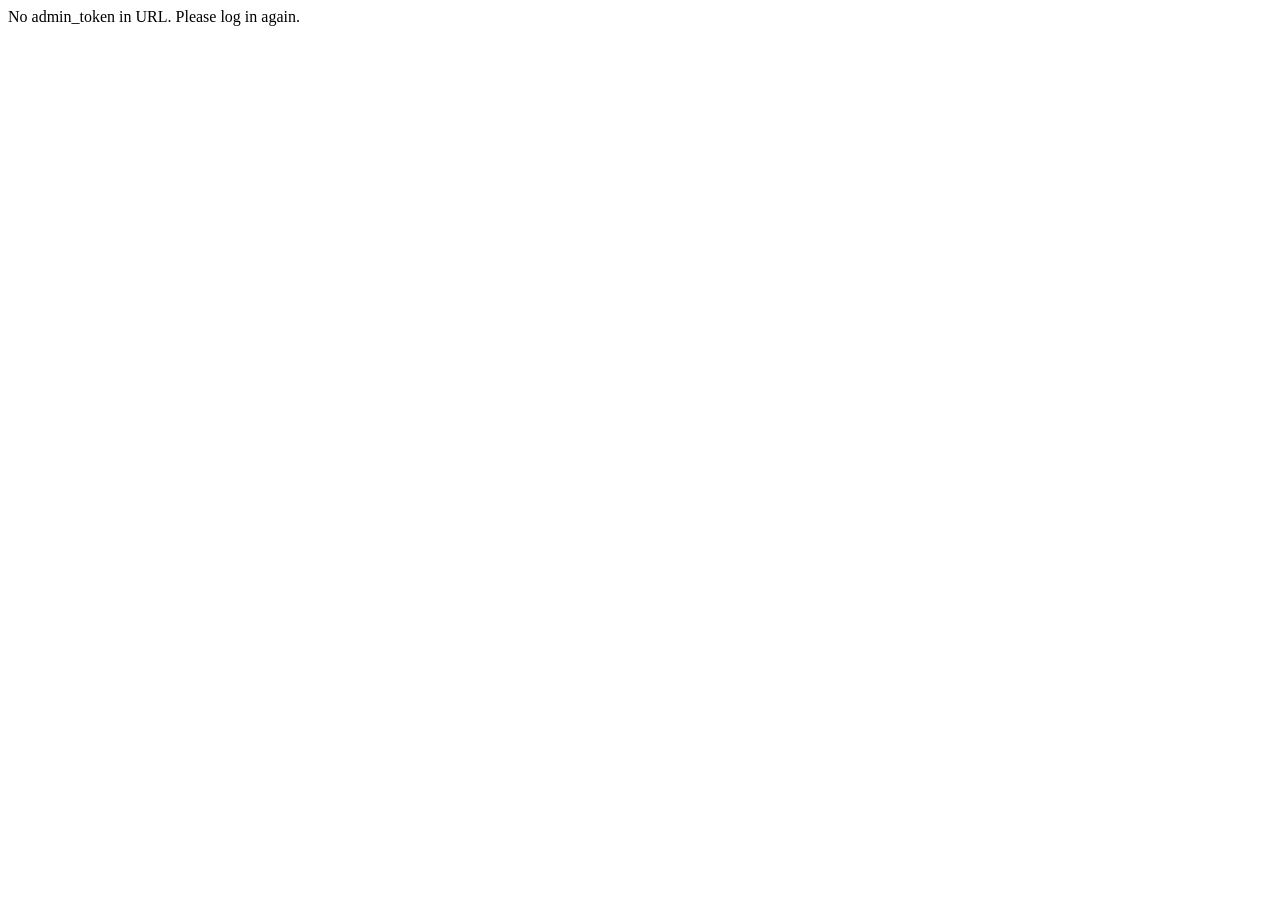
==== test.html @ c0041cca "Rename index.html to test.html" ====
<!DOCTYPE html>
<html>
<head><meta charset="UTF-8"><title>Admin Test</title></head>
<body>
  <div id="msg"></div>
  <script>
    const params = new URLSearchParams(location.search);
    const adminToken = params.get('admin_token');
    if (adminToken) {
      fetch('https://gdrive-files-api.donthulanithish53.workers.dev/admin-session?token=' + adminToken)
        .then(r => r.json())
        .then(data => {
          if (data.admin) {
            document.getElementById('msg').innerHTML = '✅ Admin session valid!<br>Email: ' + data.email;
          } else {
            document.getElementById('msg').innerText = '❌ Invalid admin session.';
          }
        });
    } else {
      document.getElementById('msg').innerText = 'No admin_token in URL. Please log in again.';
    }
  </script>
</body>
</html>
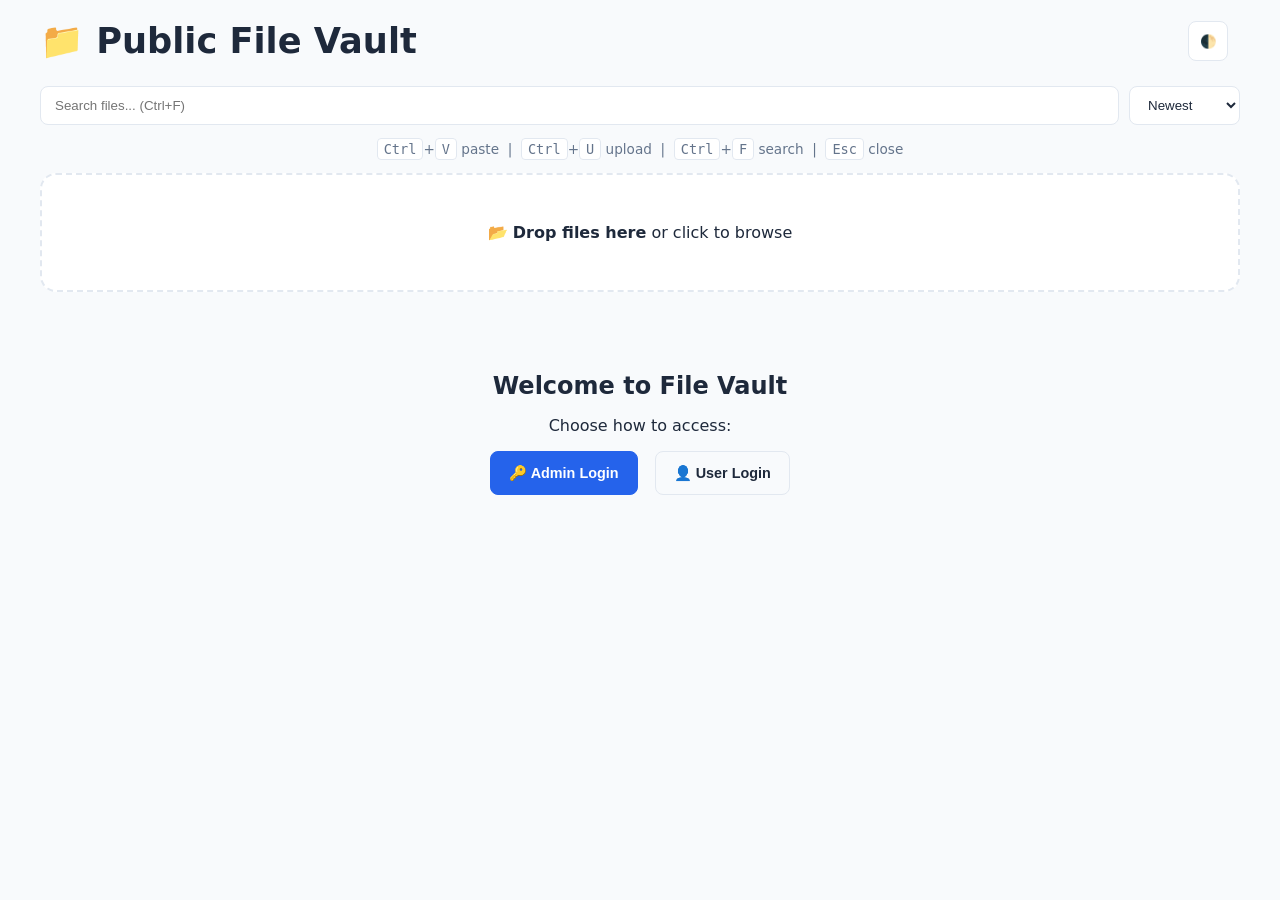
==== commit 84e41486: "Update test.html" ====
--- a/test.html
+++ b/test.html
@@ -1,24 +1,101 @@
 <!DOCTYPE html>
-<html>
-<head><meta charset="UTF-8"><title>Admin Test</title></head>
+<html lang="en" data-theme="light">
+<head>
+  <meta charset="UTF-8">
+  <meta name="viewport" content="width=device-width, initial-scale=1.0">
+  <title>Public File Vault</title>
+  <link rel="stylesheet" href="style.css">
+</head>
 <body>
-  <div id="msg"></div>
-  <script>
-    const params = new URLSearchParams(location.search);
-    const adminToken = params.get('admin_token');
-    if (adminToken) {
-      fetch('https://gdrive-files-api.donthulanithish53.workers.dev/admin-session?token=' + adminToken)
-        .then(r => r.json())
-        .then(data => {
-          if (data.admin) {
-            document.getElementById('msg').innerHTML = '✅ Admin session valid!<br>Email: ' + data.email;
-          } else {
-            document.getElementById('msg').innerText = '❌ Invalid admin session.';
-          }
-        });
-    } else {
-      document.getElementById('msg').innerText = 'No admin_token in URL. Please log in again.';
-    }
-  </script>
+  <div class="container">
+    <div class="header">
+      <h1>📁 Public File Vault</h1>
+      <div class="header-right">
+        <span class="stats" id="storageStats"></span>
+        <button class="btn-icon" id="btnDarkMode" title="Toggle dark mode">🌓</button>
+        <span id="adminUI"></span>
+      </div>
+    </div>
+
+    <!-- Admin bar -->
+    <div class="admin-bar hidden" id="adminBar">
+      <strong>🛡️ Admin</strong>
+      <button class="btn btn-outline btn-sm" id="btnSync">🔄 Sync</button>
+      <button class="btn btn-outline btn-sm" id="btnApprovals">👥 Pending <span id="pendingBadge" class="badge-count hidden">0</span></button>
+      <button class="btn btn-outline btn-sm" id="btnAllUsers">👤 All Users</button>
+      <button class="btn btn-danger btn-sm" id="btnUnauthorize">🔒 Logout</button>
+    </div>
+
+    <!-- Approval panels -->
+    <div class="panel hidden" id="approvalPanel">
+      <h3>Pending Approvals</h3>
+      <div id="approvalList"></div>
+    </div>
+    <div class="panel hidden" id="usersPanel">
+      <h3>All Users</h3>
+      <div id="usersList"></div>
+    </div>
+
+    <!-- Toolbar -->
+    <div class="toolbar">
+      <input type="text" class="search-box" id="searchInput" placeholder="Search files... (Ctrl+F)">
+      <select class="sort-select" id="sortSelect">
+        <option value="newest">Newest</option>
+        <option value="oldest">Oldest</option>
+        <option value="name-asc">Name A‑Z</option>
+        <option value="name-desc">Name Z‑A</option>
+        <option value="size-desc">Largest</option>
+        <option value="size-asc">Smallest</option>
+      </select>
+    </div>
+
+    <!-- Bulk actions -->
+    <div class="bulk-bar hidden" id="bulkBar">
+      <span id="bulkCount">0 selected</span>
+      <button id="btnBulkDelete">🗑 Delete</button>
+      <button id="btnBulkCancel">✕</button>
+    </div>
+
+    <!-- Hint -->
+    <div class="hint-text">
+      <kbd>Ctrl</kbd>+<kbd>V</kbd> paste &nbsp;|&nbsp;
+      <kbd>Ctrl</kbd>+<kbd>U</kbd> upload &nbsp;|&nbsp;
+      <kbd>Ctrl</kbd>+<kbd>F</kbd> search &nbsp;|&nbsp;
+      <kbd>Esc</kbd> close
+    </div>
+
+    <!-- Dropzone -->
+    <div class="dropzone" id="dropzone">
+      <p>📂 <strong>Drop files here</strong> or click to browse</p>
+      <input type="file" id="fileInput" multiple>
+    </div>
+
+    <!-- Progress -->
+    <div class="progress-box hidden" id="progressBox">
+      <div class="progress-bar"><div class="progress-fill" id="progressFill"></div></div>
+      <div class="progress-text">
+        <span id="percentDisplay">0%</span>
+        <span id="sizeDisplay">0 / 0 B</span>
+        <button class="cancel-btn" id="cancelUpload">Cancel</button>
+      </div>
+    </div>
+
+    <!-- File grid -->
+    <div class="file-grid" id="fileGrid"></div>
+  </div>
+
+  <!-- Preview overlay -->
+  <div class="preview-overlay hidden" id="previewOverlay">
+    <div class="preview-container" id="previewContainer"></div>
+    <div class="preview-toolbar">
+      <button id="btnFullscreen">⛶ Fullscreen</button>
+      <button id="btnClosePreview">✕ Close</button>
+    </div>
+  </div>
+
+  <!-- Toast container -->
+  <div class="toast-container" id="toastContainer"></div>
+
+  <script src="script.js"></script>
 </body>
 </html>
--- a/style.css
+++ b/style.css
@@ -0,0 +1,119 @@
+:root {
+  --bg: #f8fafc; --card-bg: #ffffff; --text: #1e293b; --text-secondary: #64748b;
+  --border: #e2e8f0; --accent: #2563eb; --accent-hover: #1d4ed8; --success: #16a34a;
+  --danger: #dc2626; --warn: #f59e0b; --purple: #7c3aed; --radius: 12px;
+  --shadow: 0 4px 6px -1px rgb(0 0 0 / 0.05); --overlay-bg: rgba(0,0,0,0.92);
+  --toast-bg: #334155; --toast-text: #f1f5f9;
+}
+[data-theme="dark"] {
+  --bg: #0f172a; --card-bg: #1e293b; --text: #e2e8f0; --text-secondary: #94a3b8;
+  --border: #334155; --shadow: 0 4px 6px -1px rgb(0 0 0 / 0.3); --overlay-bg: rgba(0,0,0,0.96);
+  --toast-bg: #475569;
+}
+* { margin:0; padding:0; box-sizing:border-box; }
+body {
+  font-family: 'Inter', system-ui, -apple-system, sans-serif;
+  background: var(--bg); color: var(--text); min-height: 100vh; padding: 20px;
+  transition: background 0.3s, color 0.3s;
+}
+.container { max-width: 1200px; margin: 0 auto; }
+.hidden { display: none !important; }
+
+/* Header */
+.header { display: flex; justify-content: space-between; align-items: center; flex-wrap: wrap; gap: 12px; margin-bottom: 24px; }
+.header h1 { font-size: clamp(1.8rem, 6vw, 2.2rem); font-weight: 700; }
+.header-right { display: flex; align-items: center; gap: 12px; flex-wrap: wrap; }
+.btn-icon { padding: 8px; border: 1px solid var(--border); border-radius: 8px; background: var(--card-bg); color: var(--text); cursor: pointer; min-width: 40px; min-height: 40px; display: flex; align-items: center; justify-content: center; transition: background 0.2s; }
+.btn-icon:hover { background: var(--border); }
+.btn { padding: 10px 18px; border: none; border-radius: 8px; font-weight: 600; cursor: pointer; display: inline-flex; align-items: center; gap: 6px; font-size: 0.9rem; transition: all 0.15s; min-width: 44px; min-height: 44px; background: var(--card-bg); color: var(--text); border: 1px solid var(--border); }
+.btn:hover { background: var(--border); }
+.btn-primary { background: var(--accent); color: white; border-color: var(--accent); }
+.btn-primary:hover { background: var(--accent-hover); }
+.btn-danger { background: var(--danger); color: white; border-color: var(--danger); }
+.btn-outline { background: transparent; }
+.btn-sm { padding: 6px 12px; font-size: 0.8rem; border-radius: 6px; min-height: 36px; }
+
+/* Toolbar */
+.toolbar { display: flex; gap: 10px; flex-wrap: wrap; margin-bottom: 16px; }
+.search-box { flex: 1; min-width: 200px; padding: 10px 14px; border: 1px solid var(--border); border-radius: 8px; background: var(--card-bg); color: var(--text); outline: none; transition: border-color 0.2s; }
+.search-box:focus { border-color: var(--accent); }
+.sort-select { padding: 10px 14px; border: 1px solid var(--border); border-radius: 8px; background: var(--card-bg); color: var(--text); cursor: pointer; }
+
+/* Stats */
+.stats { font-size: 0.85rem; color: var(--text-secondary); white-space: nowrap; }
+
+/* Dropzone */
+.dropzone { border: 2px dashed var(--border); border-radius: 16px; padding: 48px 20px; text-align: center; background: var(--card-bg); cursor: pointer; transition: border-color 0.2s, background 0.2s; margin-bottom: 20px; user-select: none; }
+.dropzone:hover, .dragover { border-color: var(--accent); background: color-mix(in srgb, var(--accent) 5%, var(--card-bg)); }
+.dropzone input { display: none; }
+
+/* Hint */
+.hint-text { font-size: 0.85rem; color: var(--text-secondary); margin-bottom: 16px; text-align: center; }
+.hint-text kbd { background: var(--card-bg); border: 1px solid var(--border); border-radius: 4px; padding: 2px 6px; font-family: monospace; }
+
+/* Progress */
+.progress-box { margin-bottom: 20px; }
+.progress-bar { height: 6px; background: var(--border); border-radius: 3px; overflow: hidden; }
+.progress-fill { height: 100%; width: 0%; background: var(--accent); transition: width 0.2s; }
+.progress-text { display: flex; justify-content: space-between; font-size: 0.75rem; margin-top: 6px; color: var(--text-secondary); }
+.cancel-btn { background: var(--danger); color: white; border: none; padding: 4px 10px; border-radius: 4px; cursor: pointer; font-size: 0.75rem; }
+
+/* File Grid */
+.file-grid { display: grid; grid-template-columns: repeat(auto-fill, minmax(300px, 1fr)); gap: 16px; }
+.card { background: var(--card-bg); border-radius: var(--radius); padding: 20px; box-shadow: var(--shadow); border: 1px solid var(--border); display: flex; flex-direction: column; position: relative; transition: box-shadow 0.2s, transform 0.2s; }
+.card:hover { box-shadow: 0 10px 25px -5px rgb(0 0 0 / 0.08); transform: translateY(-2px); }
+.card.selected { border-color: var(--accent); }
+.card.uploading { opacity: 0.5; pointer-events: none; }
+.card-checkbox { position: absolute; top: 10px; right: 10px; width: 18px; height: 18px; accent-color: var(--accent); cursor: pointer; z-index: 2; }
+.file-icon { font-size: 2.4rem; text-align: center; margin-bottom: 12px; }
+.file-name { font-weight: 600; word-break: break-all; margin-bottom: 8px; font-size: 0.95rem; }
+.file-meta { font-size: 0.75rem; color: var(--text-secondary); margin-bottom: 14px; }
+.actions { display: flex; flex-wrap: wrap; gap: 8px; margin-top: auto; }
+.btn-xs { padding: 6px 10px; border: none; border-radius: 6px; font-size: 0.7rem; font-weight: 600; cursor: pointer; display: inline-flex; align-items: center; gap: 4px; min-width: 32px; min-height: 32px; transition: opacity 0.2s; }
+.btn-xs:hover { opacity: 0.9; }
+.btn-xs-play { background: var(--accent); color: #fff; }
+.btn-xs-preview { background: var(--purple); color: #fff; }
+.btn-xs-download { background: var(--success); color: #fff; }
+.btn-xs-delete { background: var(--danger); color: #fff; }
+.btn-xs-replace { background: var(--warn); color: #222; }
+
+/* Admin Bar & Panels */
+.admin-bar { display: flex; gap: 8px; flex-wrap: wrap; align-items: center; padding: 12px; background: var(--card-bg); border: 1px solid var(--border); border-radius: var(--radius); margin-bottom: 16px; }
+.admin-bar.hidden { display: none; }
+.panel { background: var(--card-bg); border: 1px solid var(--border); border-radius: var(--radius); padding: 20px; margin-bottom: 16px; }
+.panel h3 { margin-bottom: 12px; }
+.approval-item { display: flex; justify-content: space-between; align-items: center; padding: 10px 0; border-bottom: 1px solid var(--border); gap: 10px; flex-wrap: wrap; }
+.status-badge { display: inline-block; padding: 2px 8px; border-radius: 10px; font-size: 0.7rem; font-weight: 600; }
+.status-pending { background: #fef3c7; color: #92400e; }
+.status-approved { background: #d1fae5; color: #065f46; }
+.status-revoked { background: #fee2e2; color: #991b1b; }
+.status-denied { background: #f3f4f6; color: #374151; }
+
+/* Bulk Bar */
+.bulk-bar { display: flex; align-items: center; gap: 10px; padding: 10px 16px; background: var(--accent); color: #fff; border-radius: 8px; margin-bottom: 12px; }
+.bulk-bar.hidden { display: none; }
+.bulk-bar button { background: rgba(255,255,255,0.2); color: #fff; border: none; padding: 6px 12px; border-radius: 6px; cursor: pointer; }
+
+/* Preview Overlay */
+.preview-overlay { position: fixed; inset: 0; background: var(--overlay-bg); z-index: 1000; display: flex; justify-content: center; align-items: center; flex-direction: column; }
+.preview-overlay.hidden { display: none; }
+.preview-container { width: 100%; height: 100%; display: flex; align-items: center; justify-content: center; position: relative; }
+.preview-container img, .preview-container iframe, .preview-container video, .preview-container pre { max-width: 95%; max-height: 95%; object-fit: contain; border-radius: 6px; }
+.preview-container pre { background: #1e293b; color: #cbd5e1; padding: 24px; overflow: auto; white-space: pre-wrap; word-break: break-all; max-width: 85%; max-height: 85%; border-radius: 8px; font-size: 0.85rem; line-height: 1.5; }
+.preview-toolbar { position: absolute; top: 16px; right: 16px; display: flex; gap: 10px; z-index: 1001; }
+.preview-toolbar button { background: rgba(255,255,255,0.12); border: none; color: #fff; padding: 10px 16px; border-radius: 8px; cursor: pointer; backdrop-filter: blur(8px); font-size: 0.9rem; transition: background 0.2s; }
+.preview-toolbar button:hover { background: rgba(255,255,255,0.25); }
+
+/* Toast */
+.toast-container { position: fixed; bottom: 20px; right: 20px; z-index: 9999; display: flex; flex-direction: column-reverse; gap: 8px; max-width: 400px; }
+.toast { padding: 12px 16px; border-radius: 8px; color: var(--toast-text); background: var(--toast-bg); font-size: 0.85rem; font-weight: 500; box-shadow: 0 8px 20px rgba(0,0,0,0.2); animation: slideIn 0.3s ease; display: flex; align-items: center; gap: 8px; }
+.toast.error { background: var(--danger); }
+.toast.success { background: var(--success); }
+@keyframes slideIn { from { transform: translateX(100%); opacity: 0; } to { transform: translateX(0); opacity: 1; } }
+
+@media (max-width: 600px) {
+  body { padding: 10px; }
+  .dropzone { padding: 30px 14px; }
+  .file-grid { grid-template-columns: 1fr; }
+  .toolbar { flex-direction: column; }
+}
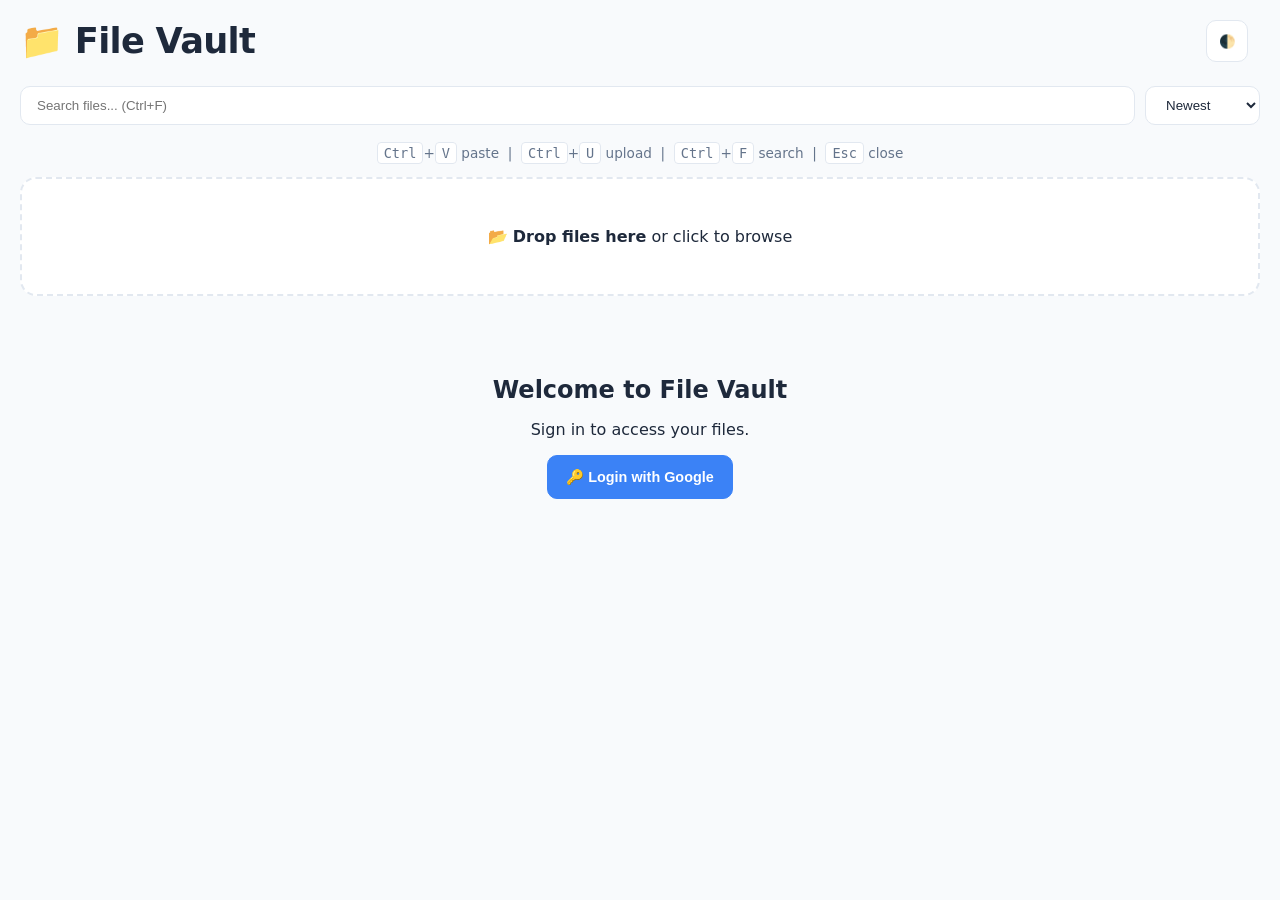
==== commit 0336b0bb: "Update test.html" ====
--- a/test.html
+++ b/test.html
@@ -8,12 +8,13 @@
 </head>
 <body>
   <div class="container">
+    <!-- Header -->
     <div class="header">
-      <h1>📁 Public File Vault</h1>
+      <h1>📁 File Vault</h1>
       <div class="header-right">
         <span class="stats" id="storageStats"></span>
-        <button class="btn-icon" id="btnDarkMode" title="Toggle dark mode">🌓</button>
-        <span id="adminUI"></span>
+        <button class="btn-icon" id="btnDarkMode" title="Dark mode">🌓</button>
+        <span id="userUI"></span>
       </div>
     </div>
 
@@ -22,37 +23,34 @@
       <strong>🛡️ Admin</strong>
       <button class="btn btn-outline btn-sm" id="btnSync">🔄 Sync</button>
       <button class="btn btn-outline btn-sm" id="btnApprovals">👥 Pending <span id="pendingBadge" class="badge-count hidden">0</span></button>
-      <button class="btn btn-outline btn-sm" id="btnAllUsers">👤 All Users</button>
-      <button class="btn btn-danger btn-sm" id="btnUnauthorize">🔒 Logout</button>
+      <button class="btn btn-outline btn-sm" id="btnAllUsers">👤 Users</button>
+      <button class="btn btn-outline btn-sm" id="btnLogs">📋 Logs</button>
+      <button class="btn btn-outline btn-sm" id="btnAnalytics">📊 Analytics</button>
+      <button class="btn btn-outline btn-sm" id="btnShareManager">🔗 Shares</button>
+      <button class="btn btn-danger btn-sm" id="btnAdminLogout">🔒 Logout</button>
     </div>
 
-    <!-- Approval panels -->
-    <div class="panel hidden" id="approvalPanel">
-      <h3>Pending Approvals</h3>
-      <div id="approvalList"></div>
-    </div>
-    <div class="panel hidden" id="usersPanel">
-      <h3>All Users</h3>
-      <div id="usersList"></div>
-    </div>
+    <!-- Panels -->
+    <div class="panel hidden" id="approvalPanel"><h3>Pending Approvals</h3><div id="approvalList"></div></div>
+    <div class="panel hidden" id="usersPanel"><h3>All Users</h3><div id="usersList"></div></div>
+    <div class="panel hidden" id="logsPanel"><h3>Audit Logs</h3><div id="logsContent"></div><button class="btn btn-danger btn-sm" id="btnClearLogs" style="margin-top:8px;">🗑 Clear All Logs</button></div>
+    <div class="panel hidden" id="analyticsPanel"><h3>Analytics</h3><div id="analyticsContent"></div></div>
+    <div class="panel hidden" id="sharePanel"><h3>Share Manager</h3><div id="shareContent"></div></div>
 
     <!-- Toolbar -->
     <div class="toolbar">
       <input type="text" class="search-box" id="searchInput" placeholder="Search files... (Ctrl+F)">
       <select class="sort-select" id="sortSelect">
-        <option value="newest">Newest</option>
-        <option value="oldest">Oldest</option>
-        <option value="name-asc">Name A‑Z</option>
-        <option value="name-desc">Name Z‑A</option>
-        <option value="size-desc">Largest</option>
-        <option value="size-asc">Smallest</option>
+        <option value="newest">Newest</option><option value="oldest">Oldest</option>
+        <option value="name-asc">Name A‑Z</option><option value="name-desc">Name Z‑A</option>
+        <option value="size-desc">Largest</option><option value="size-asc">Smallest</option>
       </select>
     </div>
 
-    <!-- Bulk actions -->
+    <!-- Bulk bar -->
     <div class="bulk-bar hidden" id="bulkBar">
       <span id="bulkCount">0 selected</span>
-      <button id="btnBulkDelete">🗑 Delete</button>
+      <button id="btnBulkDelete">🗑 Delete Selected</button>
       <button id="btnBulkCancel">✕</button>
     </div>
 
--- a/style.css
+++ b/style.css
@@ -1,50 +1,66 @@
+/* ═══════════════════════════════════════════════════════════
+   PUBLIC FILE VAULT – STYLE.CSS (Production)
+   ═══════════════════════════════════════════════════════════ */
 :root {
-  --bg: #f8fafc; --card-bg: #ffffff; --text: #1e293b; --text-secondary: #64748b;
-  --border: #e2e8f0; --accent: #2563eb; --accent-hover: #1d4ed8; --success: #16a34a;
-  --danger: #dc2626; --warn: #f59e0b; --purple: #7c3aed; --radius: 12px;
-  --shadow: 0 4px 6px -1px rgb(0 0 0 / 0.05); --overlay-bg: rgba(0,0,0,0.92);
-  --toast-bg: #334155; --toast-text: #f1f5f9;
+  --bg: #f8fafc;
+  --card-bg: #ffffff;
+  --text: #1e293b;
+  --text-secondary: #64748b;
+  --border: #e2e8f0;
+  --accent: #3b82f6;
+  --accent-hover: #2563eb;
+  --success: #10b981;
+  --danger: #ef4444;
+  --warn: #f59e0b;
+  --purple: #8b5cf6;
+  --radius: 14px;
+  --shadow: 0 4px 12px rgba(0,0,0,0.05);
+  --overlay-bg: rgba(15,23,42,0.95);
+  --toast-bg: #1e293b;
+  --toast-text: #f1f5f9;
+  --transition: 0.2s ease;
 }
+
 [data-theme="dark"] {
-  --bg: #0f172a; --card-bg: #1e293b; --text: #e2e8f0; --text-secondary: #94a3b8;
-  --border: #334155; --shadow: 0 4px 6px -1px rgb(0 0 0 / 0.3); --overlay-bg: rgba(0,0,0,0.96);
+  --bg: #0f172a;
+  --card-bg: #1e293b;
+  --text: #e2e8f0;
+  --text-secondary: #94a3b8;
+  --border: #334155;
+  --shadow: 0 4px 12px rgba(0,0,0,0.3);
+  --overlay-bg: rgba(0,0,0,0.96);
   --toast-bg: #475569;
 }
-* { margin:0; padding:0; box-sizing:border-box; }
-body {
-  font-family: 'Inter', system-ui, -apple-system, sans-serif;
-  background: var(--bg); color: var(--text); min-height: 100vh; padding: 20px;
-  transition: background 0.3s, color 0.3s;
-}
-.container { max-width: 1200px; margin: 0 auto; }
+
+* { margin: 0; padding: 0; box-sizing: border-box; }
+body { font-family: 'Inter', system-ui, -apple-system, sans-serif; background: var(--bg); color: var(--text); min-height: 100vh; padding: 20px; transition: background var(--transition), color var(--transition); }
+.container { max-width: 1300px; margin: 0 auto; }
 .hidden { display: none !important; }
 
 /* Header */
 .header { display: flex; justify-content: space-between; align-items: center; flex-wrap: wrap; gap: 12px; margin-bottom: 24px; }
-.header h1 { font-size: clamp(1.8rem, 6vw, 2.2rem); font-weight: 700; }
+.header h1 { font-size: clamp(1.8rem, 6vw, 2.2rem); font-weight: 700; letter-spacing: -0.02em; }
 .header-right { display: flex; align-items: center; gap: 12px; flex-wrap: wrap; }
-.btn-icon { padding: 8px; border: 1px solid var(--border); border-radius: 8px; background: var(--card-bg); color: var(--text); cursor: pointer; min-width: 40px; min-height: 40px; display: flex; align-items: center; justify-content: center; transition: background 0.2s; }
-.btn-icon:hover { background: var(--border); }
-.btn { padding: 10px 18px; border: none; border-radius: 8px; font-weight: 600; cursor: pointer; display: inline-flex; align-items: center; gap: 6px; font-size: 0.9rem; transition: all 0.15s; min-width: 44px; min-height: 44px; background: var(--card-bg); color: var(--text); border: 1px solid var(--border); }
-.btn:hover { background: var(--border); }
+.btn-icon { padding: 8px; border: 1px solid var(--border); border-radius: 10px; background: var(--card-bg); color: var(--text); cursor: pointer; min-width: 42px; min-height: 42px; display: flex; align-items: center; justify-content: center; transition: all var(--transition); }
+.btn-icon:hover { background: var(--border); transform: scale(1.05); }
+.btn { padding: 10px 18px; border: none; border-radius: 10px; font-weight: 600; cursor: pointer; display: inline-flex; align-items: center; gap: 6px; font-size: 0.9rem; transition: all var(--transition); min-width: 44px; min-height: 44px; background: var(--card-bg); color: var(--text); border: 1px solid var(--border); }
+.btn:hover { background: var(--border); transform: translateY(-1px); box-shadow: 0 4px 8px rgba(0,0,0,0.1); }
 .btn-primary { background: var(--accent); color: white; border-color: var(--accent); }
 .btn-primary:hover { background: var(--accent-hover); }
 .btn-danger { background: var(--danger); color: white; border-color: var(--danger); }
 .btn-outline { background: transparent; }
-.btn-sm { padding: 6px 12px; font-size: 0.8rem; border-radius: 6px; min-height: 36px; }
+.btn-sm { padding: 6px 14px; font-size: 0.8rem; border-radius: 8px; min-height: 36px; }
 
 /* Toolbar */
-.toolbar { display: flex; gap: 10px; flex-wrap: wrap; margin-bottom: 16px; }
-.search-box { flex: 1; min-width: 200px; padding: 10px 14px; border: 1px solid var(--border); border-radius: 8px; background: var(--card-bg); color: var(--text); outline: none; transition: border-color 0.2s; }
+.toolbar { display: flex; gap: 10px; flex-wrap: wrap; margin-bottom: 20px; }
+.search-box { flex: 1; min-width: 200px; padding: 10px 16px; border: 1px solid var(--border); border-radius: 10px; background: var(--card-bg); color: var(--text); outline: none; transition: border-color var(--transition); }
 .search-box:focus { border-color: var(--accent); }
-.sort-select { padding: 10px 14px; border: 1px solid var(--border); border-radius: 8px; background: var(--card-bg); color: var(--text); cursor: pointer; }
-
-/* Stats */
+.sort-select { padding: 10px 16px; border: 1px solid var(--border); border-radius: 10px; background: var(--card-bg); color: var(--text); cursor: pointer; }
 .stats { font-size: 0.85rem; color: var(--text-secondary); white-space: nowrap; }
 
 /* Dropzone */
-.dropzone { border: 2px dashed var(--border); border-radius: 16px; padding: 48px 20px; text-align: center; background: var(--card-bg); cursor: pointer; transition: border-color 0.2s, background 0.2s; margin-bottom: 20px; user-select: none; }
-.dropzone:hover, .dragover { border-color: var(--accent); background: color-mix(in srgb, var(--accent) 5%, var(--card-bg)); }
+.dropzone { border: 2px dashed var(--border); border-radius: 16px; padding: 48px 20px; text-align: center; background: var(--card-bg); cursor: pointer; transition: all var(--transition); margin-bottom: 20px; user-select: none; }
+.dropzone:hover, .dragover { border-color: var(--accent); background: color-mix(in srgb, var(--accent) 5%, var(--card-bg)); transform: scale(1.01); }
 .dropzone input { display: none; }
 
 /* Hint */
@@ -54,39 +70,41 @@
 /* Progress */
 .progress-box { margin-bottom: 20px; }
 .progress-bar { height: 6px; background: var(--border); border-radius: 3px; overflow: hidden; }
-.progress-fill { height: 100%; width: 0%; background: var(--accent); transition: width 0.2s; }
-.progress-text { display: flex; justify-content: space-between; font-size: 0.75rem; margin-top: 6px; color: var(--text-secondary); }
-.cancel-btn { background: var(--danger); color: white; border: none; padding: 4px 10px; border-radius: 4px; cursor: pointer; font-size: 0.75rem; }
+.progress-fill { height: 100%; width: 0%; background: var(--accent); transition: width 0.3s; }
+.progress-text { display: flex; justify-content: space-between; font-size: 0.8rem; margin-top: 6px; color: var(--text-secondary); }
+.cancel-btn { background: var(--danger); color: white; border: none; padding: 4px 10px; border-radius: 6px; cursor: pointer; }
 
 /* File Grid */
-.file-grid { display: grid; grid-template-columns: repeat(auto-fill, minmax(300px, 1fr)); gap: 16px; }
-.card { background: var(--card-bg); border-radius: var(--radius); padding: 20px; box-shadow: var(--shadow); border: 1px solid var(--border); display: flex; flex-direction: column; position: relative; transition: box-shadow 0.2s, transform 0.2s; }
-.card:hover { box-shadow: 0 10px 25px -5px rgb(0 0 0 / 0.08); transform: translateY(-2px); }
-.card.selected { border-color: var(--accent); }
+.file-grid { display: grid; grid-template-columns: repeat(auto-fill, minmax(320px, 1fr)); gap: 16px; }
+.card { background: var(--card-bg); border-radius: var(--radius); padding: 20px; box-shadow: var(--shadow); border: 1px solid var(--border); display: flex; flex-direction: column; position: relative; transition: all var(--transition); }
+.card:hover { box-shadow: 0 12px 30px rgba(0,0,0,0.08); transform: translateY(-3px); }
+.card.selected { border-color: var(--accent); box-shadow: 0 0 0 2px var(--accent); }
 .card.uploading { opacity: 0.5; pointer-events: none; }
 .card-checkbox { position: absolute; top: 10px; right: 10px; width: 18px; height: 18px; accent-color: var(--accent); cursor: pointer; z-index: 2; }
 .file-icon { font-size: 2.4rem; text-align: center; margin-bottom: 12px; }
 .file-name { font-weight: 600; word-break: break-all; margin-bottom: 8px; font-size: 0.95rem; }
 .file-meta { font-size: 0.75rem; color: var(--text-secondary); margin-bottom: 14px; }
 .actions { display: flex; flex-wrap: wrap; gap: 8px; margin-top: auto; }
-.btn-xs { padding: 6px 10px; border: none; border-radius: 6px; font-size: 0.7rem; font-weight: 600; cursor: pointer; display: inline-flex; align-items: center; gap: 4px; min-width: 32px; min-height: 32px; transition: opacity 0.2s; }
-.btn-xs:hover { opacity: 0.9; }
+.btn-xs { padding: 6px 10px; border: none; border-radius: 6px; font-size: 0.7rem; font-weight: 600; cursor: pointer; display: inline-flex; align-items: center; gap: 4px; min-width: 32px; min-height: 32px; transition: all var(--transition); }
+.btn-xs:hover { opacity: 0.9; transform: translateY(-1px); }
 .btn-xs-play { background: var(--accent); color: #fff; }
 .btn-xs-preview { background: var(--purple); color: #fff; }
 .btn-xs-download { background: var(--success); color: #fff; }
 .btn-xs-delete { background: var(--danger); color: #fff; }
 .btn-xs-replace { background: var(--warn); color: #222; }
+.btn-xs-rename { background: #6c757d; color: #fff; }
+.btn-xs-share { background: #0d6efd; color: #fff; }
 
 /* Admin Bar & Panels */
 .admin-bar { display: flex; gap: 8px; flex-wrap: wrap; align-items: center; padding: 12px; background: var(--card-bg); border: 1px solid var(--border); border-radius: var(--radius); margin-bottom: 16px; }
 .admin-bar.hidden { display: none; }
-.panel { background: var(--card-bg); border: 1px solid var(--border); border-radius: var(--radius); padding: 20px; margin-bottom: 16px; }
+.panel { background: var(--card-bg); border: 1px solid var(--border); border-radius: var(--radius); padding: 20px; margin-bottom: 16px; max-height: 500px; overflow-y: auto; }
 .panel h3 { margin-bottom: 12px; }
-.approval-item { display: flex; justify-content: space-between; align-items: center; padding: 10px 0; border-bottom: 1px solid var(--border); gap: 10px; flex-wrap: wrap; }
-.status-badge { display: inline-block; padding: 2px 8px; border-radius: 10px; font-size: 0.7rem; font-weight: 600; }
-.status-pending { background: #fef3c7; color: #92400e; }
+.approval-item { display: flex; justify-content: space-between; align-items: center; padding: 10px 0; border-bottom: 1px solid var(--border); gap: 10px; }
+.status-badge { display: inline-block; padding: 2px 10px; border-radius: 10px; font-size: 0.7rem; font-weight: 600; text-transform: uppercase; }
 .status-approved { background: #d1fae5; color: #065f46; }
 .status-revoked { background: #fee2e2; color: #991b1b; }
+.status-pending { background: #fef3c7; color: #92400e; }
 .status-denied { background: #f3f4f6; color: #374151; }
 
 /* Bulk Bar */
@@ -98,10 +116,10 @@
 .preview-overlay { position: fixed; inset: 0; background: var(--overlay-bg); z-index: 1000; display: flex; justify-content: center; align-items: center; flex-direction: column; }
 .preview-overlay.hidden { display: none; }
 .preview-container { width: 100%; height: 100%; display: flex; align-items: center; justify-content: center; position: relative; }
-.preview-container img, .preview-container iframe, .preview-container video, .preview-container pre { max-width: 95%; max-height: 95%; object-fit: contain; border-radius: 6px; }
-.preview-container pre { background: #1e293b; color: #cbd5e1; padding: 24px; overflow: auto; white-space: pre-wrap; word-break: break-all; max-width: 85%; max-height: 85%; border-radius: 8px; font-size: 0.85rem; line-height: 1.5; }
+.preview-container video { width: 100%; height: 100%; object-fit: contain; background: #000; outline: none; }
+.preview-container img, .preview-container iframe, .preview-container pre { max-width: 95%; max-height: 95%; object-fit: contain; border-radius: 6px; }
 .preview-toolbar { position: absolute; top: 16px; right: 16px; display: flex; gap: 10px; z-index: 1001; }
-.preview-toolbar button { background: rgba(255,255,255,0.12); border: none; color: #fff; padding: 10px 16px; border-radius: 8px; cursor: pointer; backdrop-filter: blur(8px); font-size: 0.9rem; transition: background 0.2s; }
+.preview-toolbar button { background: rgba(255,255,255,0.12); border: none; color: #fff; padding: 10px 16px; border-radius: 8px; cursor: pointer; backdrop-filter: blur(8px); font-size: 0.9rem; transition: background var(--transition); }
 .preview-toolbar button:hover { background: rgba(255,255,255,0.25); }
 
 /* Toast */
